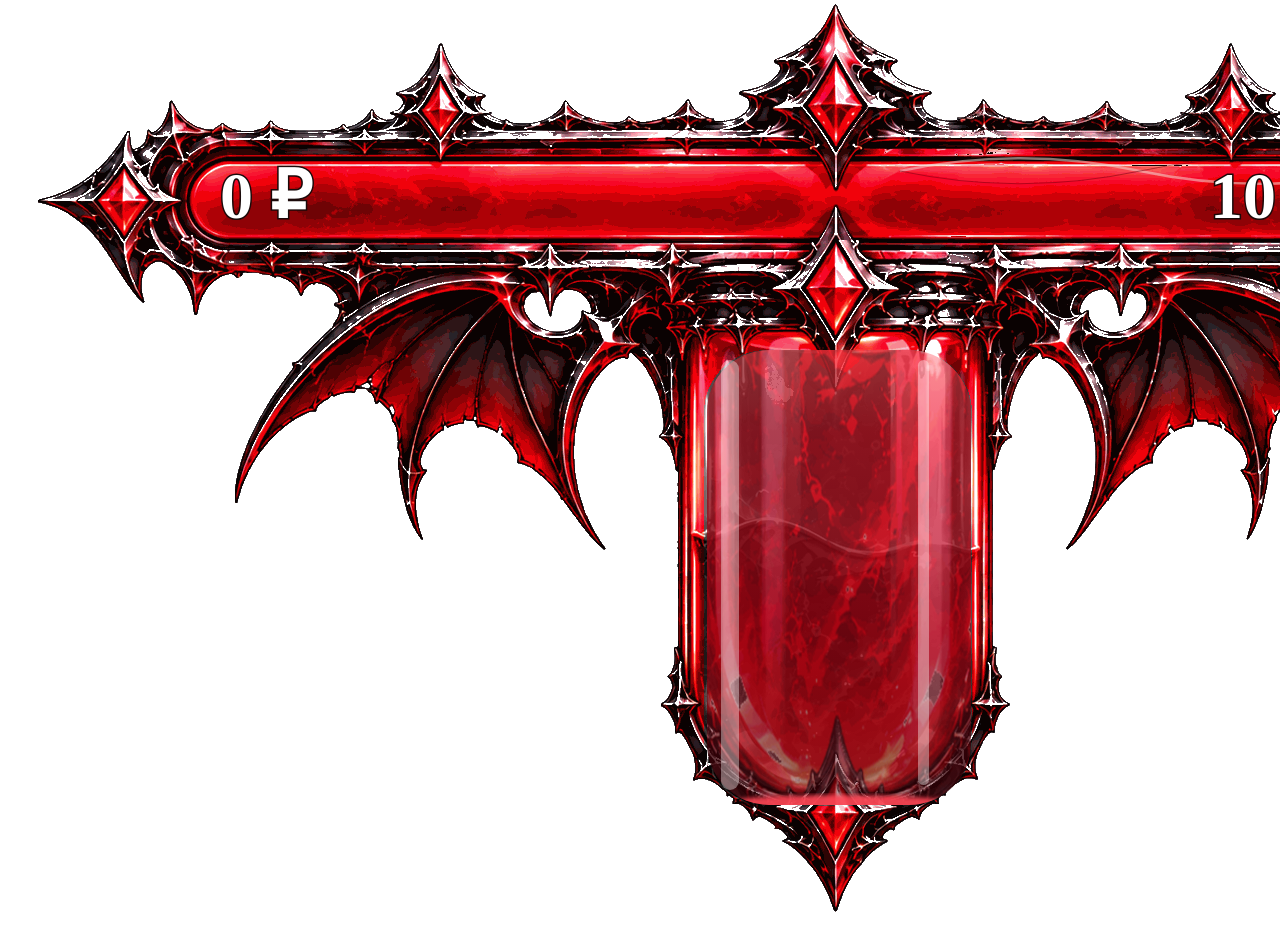
==== index.html @ 5ff10dd7 "Add storage fallback for OBS control panel updates" ====
<!doctype html>
<html lang="ru">
<head>
<meta charset="utf-8">
<meta name="viewport" content="width=1672,height=941,initial-scale=1">
<title>Vampire Donation Widget</title>
<style>
html,body{margin:0;width:1672px;height:941px;background:transparent;overflow:hidden}
#stage,.layer{position:absolute;left:0;top:0;width:1672px;height:941px}
.text{font-family:Georgia,"Times New Roman",serif;font-weight:700;fill:#fff;paint-order:stroke;stroke:#1b0a0a;stroke-width:3px}
.sum{font-size:66px}
</style>
</head>
<body>
<div id="stage">
  <img class="layer" src="altar.png" alt="">
  <svg class="layer" viewBox="0 0 1672 941" xmlns="http://www.w3.org/2000/svg" aria-hidden="true">
    <defs>
      <clipPath id="clip"><rect x="707" y="350" width="264" height="455" rx="62"/></clipPath>
      <linearGradient id="barRed" x1="0" y1="0" x2="0" y2="1">
        <stop offset="0" stop-color="#ff5864"/><stop offset=".18" stop-color="#ed1c35"/><stop offset=".6" stop-color="#a70018"/><stop offset="1" stop-color="#4d0009"/>
      </linearGradient>
      <linearGradient id="blood" x1="0" y1="0" x2="0" y2="1">
        <stop offset="0" stop-color="#ff5864"/><stop offset=".18" stop-color="#ed1c35"/><stop offset=".6" stop-color="#a70018"/><stop offset="1" stop-color="#4d0009"/>
      </linearGradient>
      <filter id="blur"><feGaussianBlur stdDeviation="2.2"/></filter>
      <filter id="redBarTexture" color-interpolation-filters="sRGB">
        <feColorMatrix type="matrix" values="
          1.25 0.20 0.10 0 0.10
          0.06 0.02 0.01 0 0.01
          0.05 0.01 0.01 0 0.01
          0    0    0    1 0"/>
      </filter>
    </defs>
    <!-- Make the whole top bar perfectly symmetrical by mirroring the original red left half. -->
    <defs>
      <clipPath id="rightInnerBar">
        <path d="M836 108 H1580
                 C1622 108 1640 135 1640 172
                 C1640 214 1622 240 1580 240
                 H836 Z"/>
      </clipPath>
    </defs>
    <g clip-path="url(#rightInnerBar)" pointer-events="none">
      <g transform="translate(1672 0) scale(-1 1)">
        <image href="altar.png" x="0" y="0" width="1672" height="941"/>
      </g>
    </g>
    <!-- Subtle mirrored ornament line inside the bar. -->
    <path d="M900 171 C980 154 1060 154 1140 171 C1220 188 1300 188 1380 171 C1440 158 1490 158 1530 171"
          fill="none" stroke="#f0d7cf" stroke-width="2.5" opacity=".55" pointer-events="none"/>
    <path d="M1530 171 C1490 184 1440 184 1380 171 C1300 154 1220 154 1140 171 C1060 188 980 188 900 171"
          fill="none" stroke="#7f0012" stroke-width="1.2" opacity=".55" pointer-events="none"/>
    <g clip-path="url(#clip)">
      <image id="tex" href="blood-texture.png" x="707" y="350" width="264" height="455" preserveAspectRatio="none" opacity=".66"/>
      <rect id="tint" x="707" y="350" width="264" height="455" fill="url(#blood)" opacity=".42"/>
      <ellipse id="surface" cx="839" cy="805" rx="128" ry="10" fill="#ff4657" opacity=".9" filter="url(#blur)"/>
    </g>
    <g opacity=".38"><rect x="721" y="360" width="18" height="430" rx="9" fill="#fff"/><rect x="918" y="360" width="11" height="425" rx="5.5" fill="#fff"/></g>
  </svg>
  <svg class="layer" viewBox="0 0 1672 941" xmlns="http://www.w3.org/2000/svg">
    <text id="sumCurrent" class="text sum" x="220" y="203" text-anchor="start" dominant-baseline="middle">0 ₽</text>
    <text id="sumGoal" class="text sum" x="1450" y="203" text-anchor="end" dominant-baseline="middle">10 000 ₽</text>
  </svg>
</div>
<script src="config.js"></script>
<script>
(()=> {
  const CFG=window.VAMPIRE_CONFIG||{};
  const q=new URLSearchParams(location.search);
  const hash=new URLSearchParams(location.hash.replace(/^#/,'').replace(/^\?/,''));
  const clamp=(n,a,b)=>Math.max(a,Math.min(b,n));
  const num=(v,d=0)=>{const n=Number(v);return Number.isFinite(n)?n:d};

  // OAuth implicit callback
  const token=hash.get('access_token');
  if(token){
    localStorage.setItem('vampire_access_token',token);
    history.replaceState({},'',location.pathname+location.search);
  }

  const START_AMOUNT=0;
  const storedCurrent=num(localStorage.getItem('vampire_current'),START_AMOUNT);
  let current=q.has('current')?num(q.get('current'),START_AMOUNT):(storedCurrent>0?storedCurrent:START_AMOUNT);
  let goal=num(q.get('goal'),num(localStorage.getItem('vampire_goal'),10000));
  if(current<0)current=0;
  if(goal<=0)goal=10000;

  const accessToken=localStorage.getItem('vampire_access_token')||'';
  const proxy=(localStorage.getItem('vampire_proxy_url')||CFG.PROXY_URL||'').replace(/\/$/,'');
  const API=proxy?proxy+'/api/v1':'';
  const WS='wss://centrifugo.donationalerts.com/connection/websocket';

  let socket=null,reconnectTimer=null;
  const seen=new Set((localStorage.getItem('vampire_seen_donations')||'').split(',').filter(Boolean));

  function currencySymbol(code){
    return ({RUB:'₽',EUR:'€',USD:'$',GBP:'£',KZT:'₸',UAH:'₴',BYN:'Br',BRL:'R$',TRY:'₺'})[code]||'₽';
  }

  function render(c,g,symbol='₽'){
    c=num(c);g=num(g,1);
    const p=clamp(c/g*100,0,100);
    const bottom=805,full=455;
    const top=Math.round(bottom-full*p/100);
    const height=Math.max(0,bottom-top);
    const tex=document.getElementById('tex');
    const tint=document.getElementById('tint');
    const surface=document.getElementById('surface');
    if(tex){tex.setAttribute('y',top);tex.setAttribute('height',height);}
    if(tint){tint.setAttribute('y',top);tint.setAttribute('height',height);}
    if(surface)surface.setAttribute('cy',top);
    document.getElementById('sumCurrent').textContent=Math.round(c).toLocaleString('ru-RU')+' '+symbol;
    document.getElementById('sumGoal').textContent=Math.round(g).toLocaleString('ru-RU')+' '+symbol;
    localStorage.setItem('vampire_current',String(c));
    localStorage.setItem('vampire_goal',String(g));
  }

  render(current,goal,'₽');

  // Receive manual changes from the separate OBS control panel.
  try{
    const controlChannel=new BroadcastChannel('vampire-widget-control');
    controlChannel.onmessage=(event)=>{
      const data=event.data||{};
      if(data.type!=='settings')return;
      const c=num(data.current,current);
      const g=num(data.goal,goal);
      if(c<0||g<=0)return;
      current=c;
      goal=g;
      render(current,goal,'₽');
    };
  }catch(e){}  }catch(e){}
  // Fallback communication for OBS/browser contexts that do not share BroadcastChannel.
  window.addEventListener('storage',(event)=>{
    if(event.key!=='vampire_current' && event.key!=='vampire_goal')return;
    const c=num(localStorage.getItem('vampire_current'),current);
    const g=num(localStorage.getItem('vampire_goal'),goal);
    if(c<0||g<=0)return;
    current=c;
    goal=g;
    render(current,goal,'₽');
  });





  async function api(path,opts={}){
    if(!API)throw new Error('Worker proxy не настроен');
    const headers={...(opts.headers||{}),Authorization:'Bearer '+accessToken};
    if(opts.method==='POST')headers['Content-Type']='application/json';
    const r=await fetch(API+path,{...opts,headers});
    const tx=await r.text();
    let data={};try{data=JSON.parse(tx)}catch{}
    if(!r.ok)throw new Error((data&&data.message)||('HTTP '+r.status));
    return data;
  }

  function remember(id){
    if(id===undefined||id===null)return;
    seen.add(String(id));
    localStorage.setItem('vampire_seen_donations',[...seen].slice(-500).join(','));
  }

  // DonationAlerts' websocket payload is:
  // result -> channel, data -> seq, data -> donation/goal resource.
  function unwrap(value,depth=0){
    if(!value||typeof value!=='object'||depth>8)return null;
    if(Number.isFinite(Number(value.goal_amount))&&Number.isFinite(Number(value.raised_amount)))
      return {kind:'goal',data:value};
    if(Number.isFinite(Number(value.amount)) && value.currency)
      return {kind:'donation',data:value};
    if(Array.isArray(value)){
      for(const v of value){const r=unwrap(v,depth+1);if(r)return r;}
      return null;
    }
    for(const k of Object.keys(value)){
      const r=unwrap(value[k],depth+1);if(r)return r;
    }
    return null;
  }

  function applyGoal(payload){
    const r=unwrap(payload);
    if(!r||r.kind!=='goal')return;
    const d=r.data;
    const raised=num(d.raised_amount,NaN);
    const target=num(d.goal_amount,NaN);
    if(Number.isFinite(raised)&&Number.isFinite(target)&&target>0){
      // The user chose 100 RUB as the starting amount. Do not let a newly
      // created DonationAlerts goal with 0 raised reset that starting value.
      current=raised>0?raised:Math.max(current,START_AMOUNT);
      goal=target;
      render(current,goal,currencySymbol(d.currency));
    }
  }

  function applyDonation(payload){
    const r=unwrap(payload);
    if(!r||r.kind!=='donation')return;
    const d=r.data;
    const amount=num(d.amount_in_user_currency,d.amount);
    if(!Number.isFinite(amount)||amount<=0)return;
    const id=d.id;
    if(id!==undefined&&id!==null&&seen.has(String(id)))return;
    remember(id);
    current+=amount;
    render(current,goal,currencySymbol(d.currency));
  }

  async function syncHistory(){
    if(!accessToken||!API)return;
    try{
      // Always ask for the newest page. This catches manual/test donations
      // even when Centrifugo does not emit a publication for them.
      const result=await api('/alerts/donations?page=1');
      const list=Array.isArray(result.data)?result.data:[];
      if(!list.length)return;

      // On the first history read, remember existing records but do not add
      // them: the starting value of a newly created goal is controlled by
      // the goal event or the setup value.
      const firstSync=!localStorage.getItem('vampire_history_baseline_v3');
      if(firstSync){
        // One-time recovery: include only very recent donations so a test
        // donation made just before this build is not lost.
        const since=Date.now()-20*60*1000;
        for(const d of list){
          const ts=Date.parse(String(d.created_at||'').replace(' ','T'));
          const isRecent=Number.isFinite(ts) ? ts>=since : false;
          if(isRecent && d && d.id!==undefined && d.id!==null) applyDonation(d);
          else if(d&&d.id!==undefined&&d.id!==null) remember(d.id);
        }
        localStorage.setItem('vampire_history_baseline_v3','1');
        return;
      }

      // Process every unseen donation, regardless of numeric ID ordering.
      for(const d of list){
        if(d&&d.id!==undefined&&d.id!==null&&!seen.has(String(d.id))){
          applyDonation(d);
        }
      }
    }catch(e){
      console.warn('Donation history sync failed:',e);
    }
  }

  async function connect(){
    if(!accessToken||!API)return;
    try{
      const me=await api('/user/oauth');
      const u=me.data||me;
      if(!u.id||!u.socket_connection_token)throw new Error('DonationAlerts profile/token unavailable');

      socket=new WebSocket(WS);

      socket.onopen=()=>{
        socket.send(JSON.stringify({
          params:{token:u.socket_connection_token},
          id:1
        }));
      };

      socket.onmessage=async(event)=>{
        let msg;try{msg=JSON.parse(event.data)}catch{return};

        if(msg.id===1&&msg.result&&msg.result.client){
          try{
            const channels=[
              '$alerts:donation_'+u.id,
              '$goals:goal_'+u.id
            ];
            const sub=await api('/centrifuge/subscribe',{
              method:'POST',
              body:JSON.stringify({channels,client:msg.result.client})
            });
            const creds=Array.isArray(sub.channels)?sub.channels:[];
            creds.forEach((c,i)=>{
              if(!c.channel||!c.token)return;
              socket.send(JSON.stringify({
                method:1,
                params:{channel:c.channel,token:c.token},
                id:100+i
              }));
            });
          }catch(e){console.warn('DonationAlerts subscribe failed:',e);}
          return;
        }

        if(msg.push){
          const channel=msg.push.channel||'';
          const payload=msg.push.pub&&msg.push.pub.data!==undefined
            ? msg.push.pub.data
            : (msg.push.pub||{});

          if(channel.indexOf('$goals:goal_')===0)applyGoal(payload);
          if(channel.indexOf('$alerts:donation_')===0)applyDonation(payload);
        }
      };

      socket.onerror=e=>console.warn('DonationAlerts WebSocket error',e);
      socket.onclose=()=>{reconnectTimer=setTimeout(connect,5000);};
    }catch(e){
      console.warn('DonationAlerts connection failed:',e);
      reconnectTimer=setTimeout(connect,5000);
    }
  }

  if(accessToken&&API){
    syncHistory();
    setInterval(syncHistory,3000);
    connect();
  }
})();
</script>
</body>
</html>
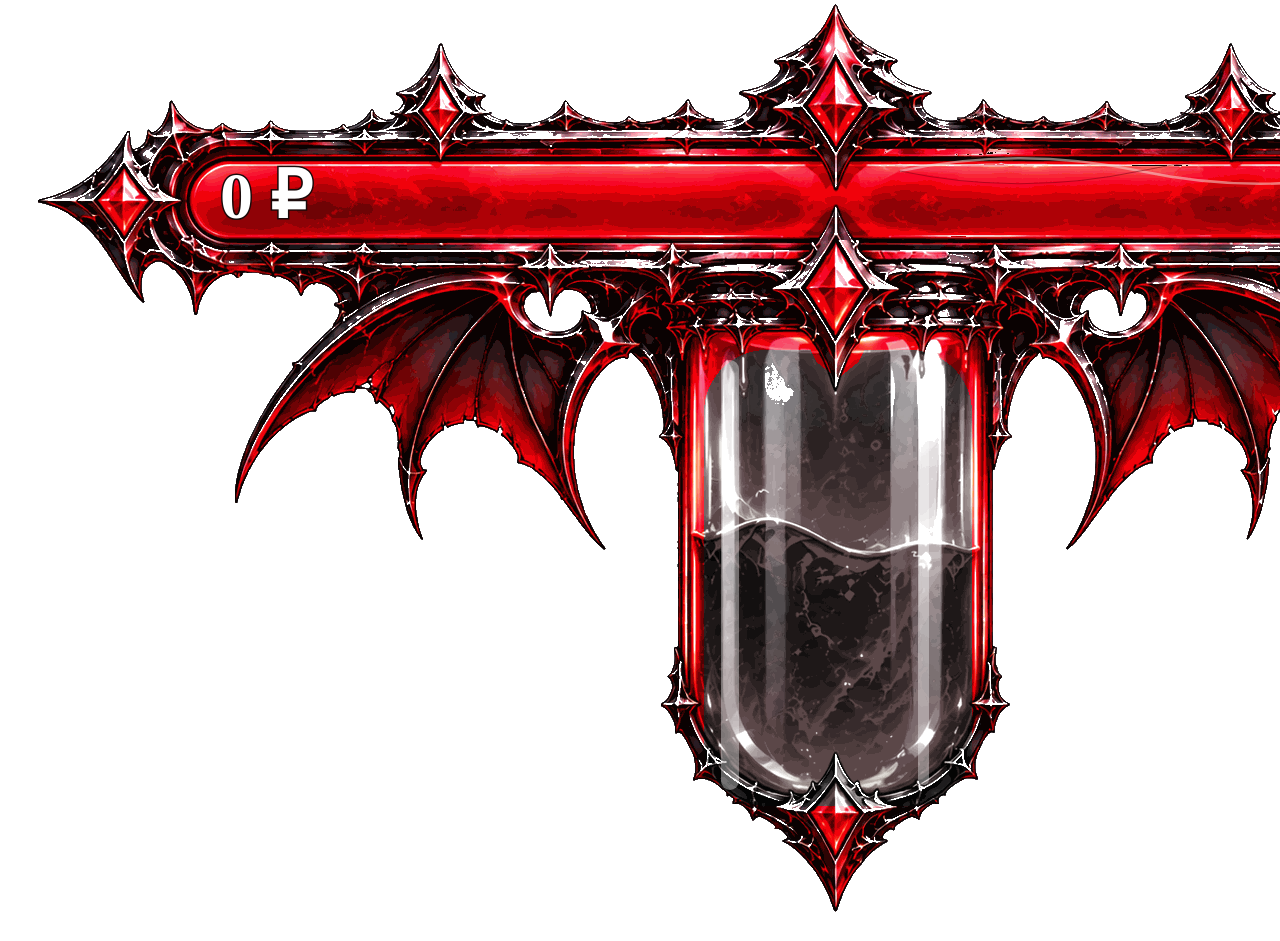
==== commit 11d2076a: "Fix standalone OBS state synchronization cleanly" ====
--- a/index.html
+++ b/index.html
@@ -65,255 +65,101 @@
 </div>
 <script src="config.js"></script>
 <script>
-(()=> {
+(()=>{
   const CFG=window.VAMPIRE_CONFIG||{};
   const q=new URLSearchParams(location.search);
-  const hash=new URLSearchParams(location.hash.replace(/^#/,'').replace(/^\?/,''));
+  const hash=new URLSearchParams(location.hash.replace(/^#/,'').replace(/^\?/,''));  
+  const num=(v,d=0)=>{const n=Number(v);return Number.isFinite(n)?n:d};
   const clamp=(n,a,b)=>Math.max(a,Math.min(b,n));
-  const num=(v,d=0)=>{const n=Number(v);return Number.isFinite(n)?n:d};
 
-  // OAuth implicit callback
+  // OAuth callback for the legacy/setup flow.
   const token=hash.get('access_token');
+  const state=hash.get('state')||'';
   if(token){
     localStorage.setItem('vampire_access_token',token);
+    if(state==='control'){
+      location.replace('./control.html');
+      return;
+    }
     history.replaceState({},'',location.pathname+location.search);
   }
 
-  const START_AMOUNT=0;
-  const storedCurrent=num(localStorage.getItem('vampire_current'),START_AMOUNT);
-  let current=q.has('current')?num(q.get('current'),START_AMOUNT):(storedCurrent>0?storedCurrent:START_AMOUNT);
-  let goal=num(q.get('goal'),num(localStorage.getItem('vampire_goal'),10000));
-  if(current<0)current=0;
-  if(goal<=0)goal=10000;
-
-  const accessToken=localStorage.getItem('vampire_access_token')||'';
   const proxy=(localStorage.getItem('vampire_proxy_url')||CFG.PROXY_URL||'').replace(/\/$/,'');
   const API=proxy?proxy+'/api/v1':'';
-  const WS='wss://centrifugo.donationalerts.com/connection/websocket';
+  const publicUid=q.get('uid');
 
-  let socket=null,reconnectTimer=null;
-  const seen=new Set((localStorage.getItem('vampire_seen_donations')||'').split(',').filter(Boolean));
-
-  function currencySymbol(code){
-    return ({RUB:'₽',EUR:'€',USD:'$',GBP:'£',KZT:'₸',UAH:'₴',BYN:'Br',BRL:'R$',TRY:'₺'})[code]||'₽';
-  }
+  let current=num(q.get('current'),num(localStorage.getItem('vampire_current'),0));
+  let goal=num(q.get('goal'),num(localStorage.getItem('vampire_goal'),10000));
 
   function render(c,g,symbol='₽'){
     c=num(c);g=num(g,1);
     const p=clamp(c/g*100,0,100);
-    const bottom=805,full=455;
-    const top=Math.round(bottom-full*p/100);
+    const bottom=805,full=455,top=Math.round(bottom-full*p/100);
     const height=Math.max(0,bottom-top);
+
     const tex=document.getElementById('tex');
     const tint=document.getElementById('tint');
     const surface=document.getElementById('surface');
     if(tex){tex.setAttribute('y',top);tex.setAttribute('height',height);}
     if(tint){tint.setAttribute('y',top);tint.setAttribute('height',height);}
     if(surface)surface.setAttribute('cy',top);
+
     document.getElementById('sumCurrent').textContent=Math.round(c).toLocaleString('ru-RU')+' '+symbol;
     document.getElementById('sumGoal').textContent=Math.round(g).toLocaleString('ru-RU')+' '+symbol;
+
     localStorage.setItem('vampire_current',String(c));
     localStorage.setItem('vampire_goal',String(g));
   }
 
   render(current,goal,'₽');
 
-  // Receive manual changes from the separate OBS control panel.
-  try{
-    const controlChannel=new BroadcastChannel('vampire-widget-control');
-    controlChannel.onmessage=(event)=>{
-      const data=event.data||{};
-      if(data.type!=='settings')return;
-      const c=num(data.current,current);
-      const g=num(data.goal,goal);
-      if(c<0||g<=0)return;
-      current=c;
-      goal=g;
-      render(current,goal,'₽');
-    };
-  }catch(e){}  }catch(e){}
-  // Fallback communication for OBS/browser contexts that do not share BroadcastChannel.
-  window.addEventListener('storage',(event)=>{
-    if(event.key!=='vampire_current' && event.key!=='vampire_goal')return;
-    const c=num(localStorage.getItem('vampire_current'),current);
-    const g=num(localStorage.getItem('vampire_goal'),goal);
-    if(c<0||g<=0)return;
-    current=c;
-    goal=g;
-    render(current,goal,'₽');
-  });
+  async function publicState(){
+    if(!publicUid||!proxy)return;
+    try{
+      const r=await fetch(proxy+'/public-state?uid='+encodeURIComponent(publicUid),{cache:'no-store'});
+      if(!r.ok)return;
+      const s=await r.json();
+      const c=num(s.current,NaN),g=num(s.goal,NaN);
+      if(Number.isFinite(c)&&c>=0&&Number.isFinite(g)&&g>0){
+        current=c;
+        goal=g;
+        render(current,goal,'₽');
+      }
+    }catch(e){}
+  }
 
+  // Standalone widget mode: no DonationAlerts token is needed here.
+  // The control panel is the only source that talks to DonationAlerts.
+  if(publicUid&&API){
+    publicState();
+    setInterval(publicState,3000);
+    return;
+  }
 
-
-
+  const accessToken=localStorage.getItem('vampire_access_token')||'';
+  if(!accessToken||!API)return;
 
   async function api(path,opts={}){
-    if(!API)throw new Error('Worker proxy не настроен');
     const headers={...(opts.headers||{}),Authorization:'Bearer '+accessToken};
     if(opts.method==='POST')headers['Content-Type']='application/json';
     const r=await fetch(API+path,{...opts,headers});
-    const tx=await r.text();
-    let data={};try{data=JSON.parse(tx)}catch{}
-    if(!r.ok)throw new Error((data&&data.message)||('HTTP '+r.status));
+    const tx=await r.text();let data={};try{data=JSON.parse(tx)}catch{}
+    if(!r.ok)throw new Error(data.message||('HTTP '+r.status));
     return data;
   }
 
-  function remember(id){
-    if(id===undefined||id===null)return;
-    seen.add(String(id));
-    localStorage.setItem('vampire_seen_donations',[...seen].slice(-500).join(','));
+  // Legacy mode: keep existing authenticated widget behavior for compatibility.
+  async function loadState(){
+    try{
+      const s=await api('/state');
+      if(Number.isFinite(Number(s.current))&&Number(s.current)>=0)current=Number(s.current);
+      if(Number.isFinite(Number(s.goal))&&Number(s.goal)>0)goal=Number(s.goal);
+      render(current,goal,'₽');
+    }catch(e){}
   }
 
-  // DonationAlerts' websocket payload is:
-  // result -> channel, data -> seq, data -> donation/goal resource.
-  function unwrap(value,depth=0){
-    if(!value||typeof value!=='object'||depth>8)return null;
-    if(Number.isFinite(Number(value.goal_amount))&&Number.isFinite(Number(value.raised_amount)))
-      return {kind:'goal',data:value};
-    if(Number.isFinite(Number(value.amount)) && value.currency)
-      return {kind:'donation',data:value};
-    if(Array.isArray(value)){
-      for(const v of value){const r=unwrap(v,depth+1);if(r)return r;}
-      return null;
-    }
-    for(const k of Object.keys(value)){
-      const r=unwrap(value[k],depth+1);if(r)return r;
-    }
-    return null;
-  }
-
-  function applyGoal(payload){
-    const r=unwrap(payload);
-    if(!r||r.kind!=='goal')return;
-    const d=r.data;
-    const raised=num(d.raised_amount,NaN);
-    const target=num(d.goal_amount,NaN);
-    if(Number.isFinite(raised)&&Number.isFinite(target)&&target>0){
-      // The user chose 100 RUB as the starting amount. Do not let a newly
-      // created DonationAlerts goal with 0 raised reset that starting value.
-      current=raised>0?raised:Math.max(current,START_AMOUNT);
-      goal=target;
-      render(current,goal,currencySymbol(d.currency));
-    }
-  }
-
-  function applyDonation(payload){
-    const r=unwrap(payload);
-    if(!r||r.kind!=='donation')return;
-    const d=r.data;
-    const amount=num(d.amount_in_user_currency,d.amount);
-    if(!Number.isFinite(amount)||amount<=0)return;
-    const id=d.id;
-    if(id!==undefined&&id!==null&&seen.has(String(id)))return;
-    remember(id);
-    current+=amount;
-    render(current,goal,currencySymbol(d.currency));
-  }
-
-  async function syncHistory(){
-    if(!accessToken||!API)return;
-    try{
-      // Always ask for the newest page. This catches manual/test donations
-      // even when Centrifugo does not emit a publication for them.
-      const result=await api('/alerts/donations?page=1');
-      const list=Array.isArray(result.data)?result.data:[];
-      if(!list.length)return;
-
-      // On the first history read, remember existing records but do not add
-      // them: the starting value of a newly created goal is controlled by
-      // the goal event or the setup value.
-      const firstSync=!localStorage.getItem('vampire_history_baseline_v3');
-      if(firstSync){
-        // One-time recovery: include only very recent donations so a test
-        // donation made just before this build is not lost.
-        const since=Date.now()-20*60*1000;
-        for(const d of list){
-          const ts=Date.parse(String(d.created_at||'').replace(' ','T'));
-          const isRecent=Number.isFinite(ts) ? ts>=since : false;
-          if(isRecent && d && d.id!==undefined && d.id!==null) applyDonation(d);
-          else if(d&&d.id!==undefined&&d.id!==null) remember(d.id);
-        }
-        localStorage.setItem('vampire_history_baseline_v3','1');
-        return;
-      }
-
-      // Process every unseen donation, regardless of numeric ID ordering.
-      for(const d of list){
-        if(d&&d.id!==undefined&&d.id!==null&&!seen.has(String(d.id))){
-          applyDonation(d);
-        }
-      }
-    }catch(e){
-      console.warn('Donation history sync failed:',e);
-    }
-  }
-
-  async function connect(){
-    if(!accessToken||!API)return;
-    try{
-      const me=await api('/user/oauth');
-      const u=me.data||me;
-      if(!u.id||!u.socket_connection_token)throw new Error('DonationAlerts profile/token unavailable');
-
-      socket=new WebSocket(WS);
-
-      socket.onopen=()=>{
-        socket.send(JSON.stringify({
-          params:{token:u.socket_connection_token},
-          id:1
-        }));
-      };
-
-      socket.onmessage=async(event)=>{
-        let msg;try{msg=JSON.parse(event.data)}catch{return};
-
-        if(msg.id===1&&msg.result&&msg.result.client){
-          try{
-            const channels=[
-              '$alerts:donation_'+u.id,
-              '$goals:goal_'+u.id
-            ];
-            const sub=await api('/centrifuge/subscribe',{
-              method:'POST',
-              body:JSON.stringify({channels,client:msg.result.client})
-            });
-            const creds=Array.isArray(sub.channels)?sub.channels:[];
-            creds.forEach((c,i)=>{
-              if(!c.channel||!c.token)return;
-              socket.send(JSON.stringify({
-                method:1,
-                params:{channel:c.channel,token:c.token},
-                id:100+i
-              }));
-            });
-          }catch(e){console.warn('DonationAlerts subscribe failed:',e);}
-          return;
-        }
-
-        if(msg.push){
-          const channel=msg.push.channel||'';
-          const payload=msg.push.pub&&msg.push.pub.data!==undefined
-            ? msg.push.pub.data
-            : (msg.push.pub||{});
-
-          if(channel.indexOf('$goals:goal_')===0)applyGoal(payload);
-          if(channel.indexOf('$alerts:donation_')===0)applyDonation(payload);
-        }
-      };
-
-      socket.onerror=e=>console.warn('DonationAlerts WebSocket error',e);
-      socket.onclose=()=>{reconnectTimer=setTimeout(connect,5000);};
-    }catch(e){
-      console.warn('DonationAlerts connection failed:',e);
-      reconnectTimer=setTimeout(connect,5000);
-    }
-  }
-
-  if(accessToken&&API){
-    syncHistory();
-    setInterval(syncHistory,3000);
-    connect();
-  }
+  loadState();
+  setInterval(loadState,5000);
 })();
 </script>
 </body>
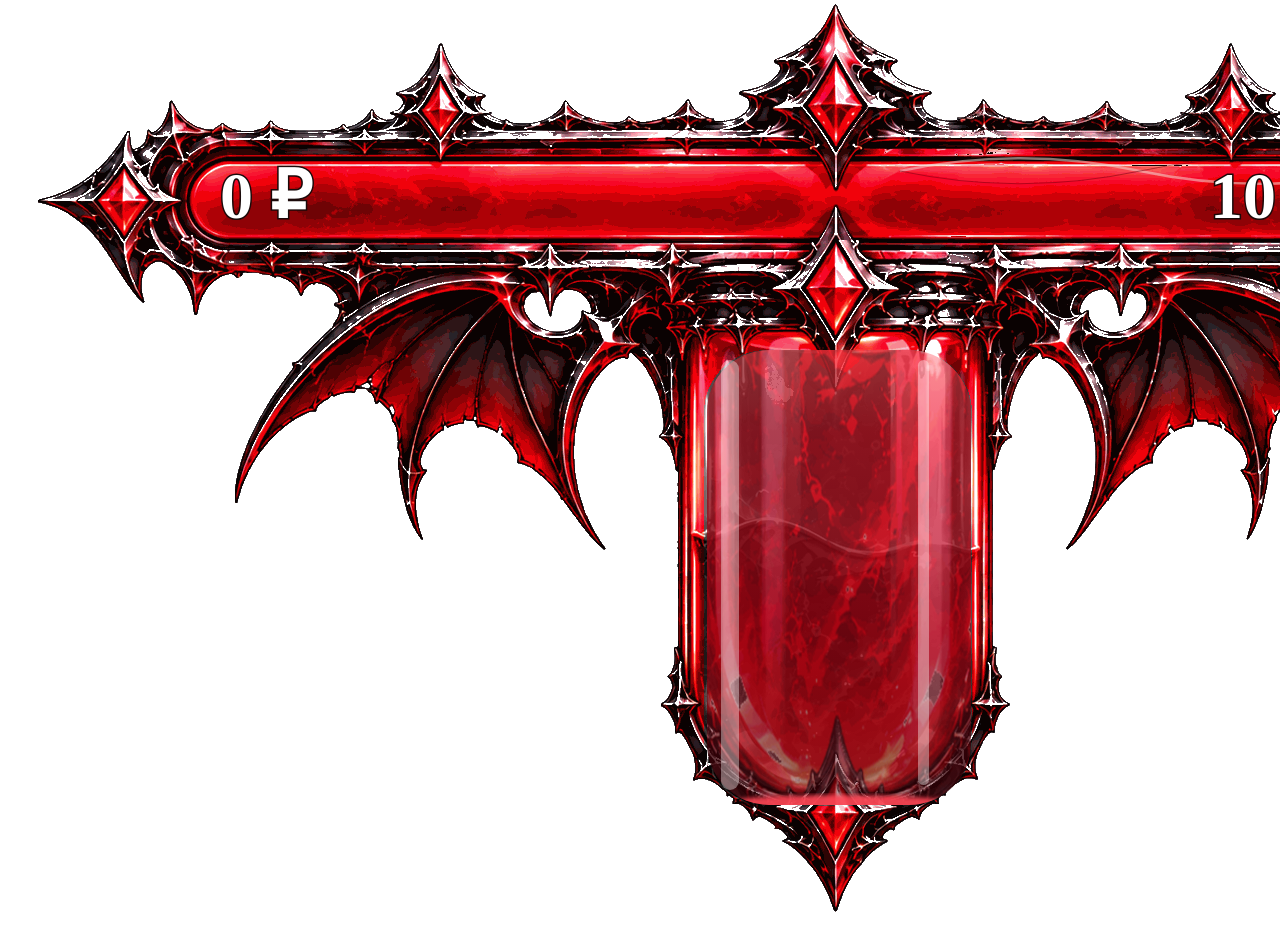
==== commit 03a75b7a: "Restore single OBS Browser Source DonationAlerts mode" ====
--- a/index.html
+++ b/index.html
@@ -67,99 +67,225 @@
 <script>
 (()=>{
   const CFG=window.VAMPIRE_CONFIG||{};
-  const q=new URLSearchParams(location.search);
-  const hash=new URLSearchParams(location.hash.replace(/^#/,'').replace(/^\?/,''));  
-  const num=(v,d=0)=>{const n=Number(v);return Number.isFinite(n)?n:d};
-  const clamp=(n,a,b)=>Math.max(a,Math.min(b,n));
-
-  // OAuth callback for the legacy/setup flow.
-  const token=hash.get('access_token');
-  const state=hash.get('state')||'';
-  if(token){
-    localStorage.setItem('vampire_access_token',token);
-    if(state==='control'){
-      location.replace('./control.html');
-      return;
-    }
+  const params=new URLSearchParams(location.search);
+  const hash=new URLSearchParams(location.hash.replace(/^#/,'').replace(/^\\?/,''));
+  const num=(value,fallback=0)=>{
+    const n=Number(value);
+    return Number.isFinite(n)?n:fallback;
+  };
+  const clamp=(n,min,max)=>Math.max(min,Math.min(max,n));
+
+  // OAuth implicit-flow callback returns to this same Browser Source origin.
+  const returnedToken=hash.get('access_token');
+  if(returnedToken){
+    localStorage.setItem('vampire_access_token',returnedToken);
     history.replaceState({},'',location.pathname+location.search);
   }
 
-  const proxy=(localStorage.getItem('vampire_proxy_url')||CFG.PROXY_URL||'').replace(/\/$/,'');
+  let current=params.has('current')
+    ? num(params.get('current'),0)
+    : num(localStorage.getItem('vampire_current'),0);
+  let goal=params.has('goal')
+    ? num(params.get('goal'),10000)
+    : num(localStorage.getItem('vampire_goal'),10000);
+  if(current<0)current=0;
+  if(goal<=0)goal=10000;
+
+  const token=localStorage.getItem('vampire_access_token')||'';
+  const proxy=(localStorage.getItem('vampire_proxy_url')||CFG.PROXY_URL||'').replace(/\\/$/,'');
   const API=proxy?proxy+'/api/v1':'';
-  const publicUid=q.get('uid');
-
-  let current=num(q.get('current'),num(localStorage.getItem('vampire_current'),0));
-  let goal=num(q.get('goal'),num(localStorage.getItem('vampire_goal'),10000));
-
-  function render(c,g,symbol='₽'){
-    c=num(c);g=num(g,1);
-    const p=clamp(c/g*100,0,100);
-    const bottom=805,full=455,top=Math.round(bottom-full*p/100);
-    const height=Math.max(0,bottom-top);
-
-    const tex=document.getElementById('tex');
+  const WS='wss://centrifugo.donationalerts.com/connection/websocket';
+
+  let socket=null;
+  let reconnectTimer=null;
+  let historyBusy=false;
+  let historyReady=localStorage.getItem('vampire_single_history_ready')==='1';
+  const seen=new Set((localStorage.getItem('vampire_single_seen')||'').split(',').filter(Boolean));
+
+  function currencySymbol(code){
+    return ({RUB:'₽',EUR:'€',USD:'$',GBP:'£',KZT:'₸',UAH:'₴',BYN:'Br',BRL:'R$',TRY:'₺'})[code]||'₽';
+  }
+
+  function render(){
+    const percentage=goal>0?clamp(current/goal*100,0,100):0;
+    const bottom=805,full=455;
+    const top=Math.round(bottom-full*percentage/100);
+    const fillHeight=Math.max(0,bottom-top);
+
+    const texture=document.getElementById('tex');
     const tint=document.getElementById('tint');
     const surface=document.getElementById('surface');
-    if(tex){tex.setAttribute('y',top);tex.setAttribute('height',height);}
-    if(tint){tint.setAttribute('y',top);tint.setAttribute('height',height);}
+    if(texture){texture.setAttribute('y',top);texture.setAttribute('height',fillHeight);}
+    if(tint){tint.setAttribute('y',top);tint.setAttribute('height',fillHeight);}
     if(surface)surface.setAttribute('cy',top);
 
-    document.getElementById('sumCurrent').textContent=Math.round(c).toLocaleString('ru-RU')+' '+symbol;
-    document.getElementById('sumGoal').textContent=Math.round(g).toLocaleString('ru-RU')+' '+symbol;
-
-    localStorage.setItem('vampire_current',String(c));
-    localStorage.setItem('vampire_goal',String(g));
-  }
-
-  render(current,goal,'₽');
-
-  async function publicState(){
-    if(!publicUid||!proxy)return;
+    document.getElementById('sumCurrent').textContent=Math.round(current).toLocaleString('ru-RU')+' ₽';
+    document.getElementById('sumGoal').textContent=Math.round(goal).toLocaleString('ru-RU')+' ₽';
+
+    localStorage.setItem('vampire_current',String(current));
+    localStorage.setItem('vampire_goal',String(goal));
+  }
+
+  render();
+
+  async function api(path,options={}){
+    if(!API)throw new Error('Worker proxy не настроен');
+    const headers={...(options.headers||{}),Authorization:'Bearer '+token};
+    if(options.method==='POST')headers['Content-Type']='application/json';
+    const response=await fetch(API+path,{...options,headers});
+    const text=await response.text();
+    let data={};
+    try{data=JSON.parse(text)}catch{}
+    if(!response.ok)throw new Error(data.message||data.error||('HTTP '+response.status));
+    return data;
+  }
+
+  function rememberDonation(id){
+    if(id===undefined||id===null)return;
+    seen.add(String(id));
+    localStorage.setItem('vampire_single_seen',[...seen].slice(-500).join(','));
+  }
+
+  function extractDonation(value,depth=0){
+    if(!value||typeof value!=='object'||depth>8)return null;
+    if(Number.isFinite(Number(value.amount_in_user_currency??value.amount)) &&
+       (value.currency||value.currency_code||value.amount_in_user_currency!==undefined)){
+      return value;
+    }
+    if(Array.isArray(value)){
+      for(const item of value){
+        const found=extractDonation(item,depth+1);
+        if(found)return found;
+      }
+      return null;
+    }
+    for(const key of Object.keys(value)){
+      const found=extractDonation(value[key],depth+1);
+      if(found)return found;
+    }
+    return null;
+  }
+
+  function applyGoal(payload){
+    let node=payload;
+    for(let i=0;i<8&&node&&typeof node==='object';i++){
+      if(node.goal && typeof node.goal==='object'){node=node.goal;continue;}
+      if(node.data && typeof node.data==='object'){node=node.data;continue;}
+      break;
+    }
+    const raised=num(node&&node.raised_amount,NaN);
+    const target=num(node&&node.goal_amount,NaN);
+    if(Number.isFinite(raised)&&Number.isFinite(target)&&target>0){
+      // An untouched zero goal does not erase the manually entered starting value.
+      if(raised>0)current=raised;
+      goal=target;
+      render();
+    }
+  }
+
+  function applyDonation(payload){
+    const donation=extractDonation(payload);
+    if(!donation)return;
+    const id=donation.id;
+    if(id!==undefined&&id!==null&&seen.has(String(id)))return;
+    const amount=num(donation.amount_in_user_currency??donation.amount,NaN);
+    if(!Number.isFinite(amount)||amount<=0)return;
+    rememberDonation(id);
+    current+=amount;
+    render();
+  }
+
+  async function syncHistory(){
+    if(!token||!API||historyBusy)return;
+    historyBusy=true;
     try{
-      const r=await fetch(proxy+'/public-state?uid='+encodeURIComponent(publicUid),{cache:'no-store'});
-      if(!r.ok)return;
-      const s=await r.json();
-      const c=num(s.current,NaN),g=num(s.goal,NaN);
-      if(Number.isFinite(c)&&c>=0&&Number.isFinite(g)&&g>0){
-        current=c;
-        goal=g;
-        render(current,goal,'₽');
+      const result=await api('/alerts/donations?page=1');
+      const donations=Array.isArray(result.data)?result.data:[];
+      if(!historyReady){
+        donations.forEach(item=>rememberDonation(item.id));
+        historyReady=true;
+        localStorage.setItem('vampire_single_history_ready','1');
+        return;
       }
-    }catch(e){}
-  }
-
-  // Standalone widget mode: no DonationAlerts token is needed here.
-  // The control panel is the only source that talks to DonationAlerts.
-  if(publicUid&&API){
-    publicState();
-    setInterval(publicState,3000);
-    return;
-  }
-
-  const accessToken=localStorage.getItem('vampire_access_token')||'';
-  if(!accessToken||!API)return;
-
-  async function api(path,opts={}){
-    const headers={...(opts.headers||{}),Authorization:'Bearer '+accessToken};
-    if(opts.method==='POST')headers['Content-Type']='application/json';
-    const r=await fetch(API+path,{...opts,headers});
-    const tx=await r.text();let data={};try{data=JSON.parse(tx)}catch{}
-    if(!r.ok)throw new Error(data.message||('HTTP '+r.status));
-    return data;
-  }
-
-  // Legacy mode: keep existing authenticated widget behavior for compatibility.
-  async function loadState(){
+      // Oldest first, in case several donations arrived between checks.
+      donations.sort((a,b)=>(Number(a.id)||0)-(Number(b.id)||0));
+      for(const donation of donations){
+        if(donation&&donation.id!==undefined&&donation.id!==null&&!seen.has(String(donation.id))){
+          applyDonation(donation);
+        }
+      }
+    }catch(error){
+      console.warn('Vampire Widget: history sync failed',error);
+    }finally{
+      historyBusy=false;
+    }
+  }
+
+  async function connect(){
+    if(!token||!API)return;
     try{
-      const s=await api('/state');
-      if(Number.isFinite(Number(s.current))&&Number(s.current)>=0)current=Number(s.current);
-      if(Number.isFinite(Number(s.goal))&&Number(s.goal)>0)goal=Number(s.goal);
-      render(current,goal,'₽');
-    }catch(e){}
-  }
-
-  loadState();
-  setInterval(loadState,5000);
+      const me=await api('/user/oauth');
+      const user=me.data||me;
+      if(!user.id||!user.socket_connection_token)throw new Error('DonationAlerts не вернул данные подключения');
+
+      socket=new WebSocket(WS);
+      socket.onopen=()=>{
+        socket.send(JSON.stringify({params:{token:user.socket_connection_token},id:1}));
+      };
+      socket.onmessage=async(event)=>{
+        let message;
+        try{message=JSON.parse(event.data)}catch{return}
+
+        if(message.id===1&&message.result&&message.result.client){
+          try{
+            const subscribed=await api('/centrifuge/subscribe',{
+              method:'POST',
+              body:JSON.stringify({
+                channels:['$alerts:donation_'+user.id,'$goals:goal_'+user.id],
+                client:message.result.client
+              })
+            });
+            (subscribed.channels||[]).forEach((channel,index)=>{
+              if(channel.channel&&channel.token){
+                socket.send(JSON.stringify({
+                  method:1,
+                  params:{channel:channel.channel,token:channel.token},
+                  id:100+index
+                }));
+              }
+            });
+          }catch(error){
+            console.warn('Vampire Widget: subscribe failed',error);
+          }
+          return;
+        }
+
+        if(message.push){
+          const channel=message.push.channel||'';
+          const payload=message.push.pub&&message.push.pub.data!==undefined
+            ? message.push.pub.data
+            : (message.push.pub||{});
+          if(channel.indexOf('$goals:goal_')===0)applyGoal(payload);
+          if(channel.indexOf('$alerts:donation_')===0)applyDonation(payload);
+        }
+      };
+      socket.onerror=error=>console.warn('Vampire Widget: websocket error',error);
+      socket.onclose=()=>{
+        if(reconnectTimer)clearTimeout(reconnectTimer);
+        reconnectTimer=setTimeout(connect,5000);
+      };
+    }catch(error){
+      console.warn('Vampire Widget: connection failed',error);
+      if(reconnectTimer)clearTimeout(reconnectTimer);
+      reconnectTimer=setTimeout(connect,5000);
+    }
+  }
+
+  if(token&&API){
+    syncHistory();
+    setInterval(syncHistory,5000);
+    connect();
+  }
 })();
 </script>
 </body>
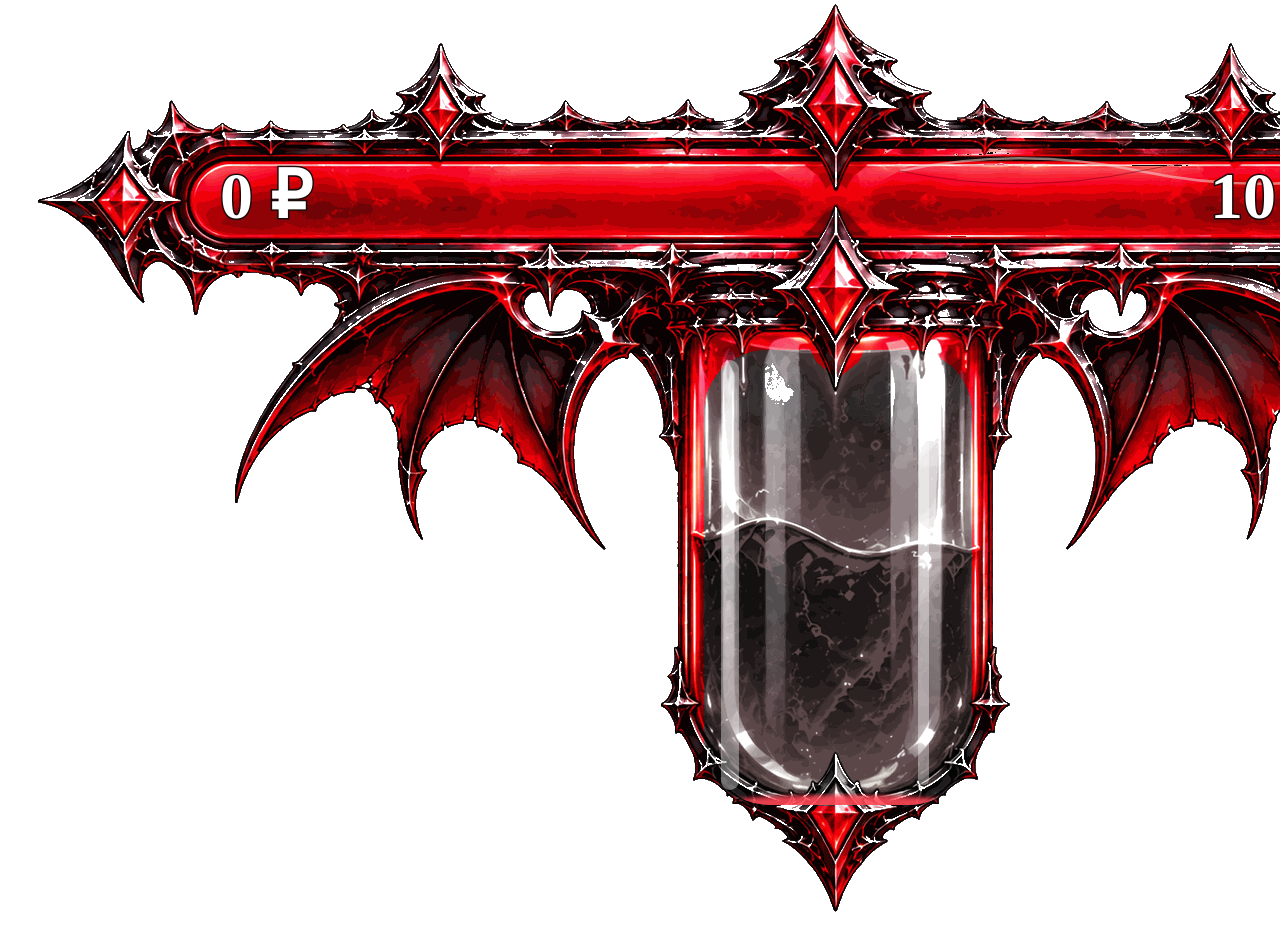
==== commit 6c7a4e00: "Fix main widget storage and restore values from setup OAuth flow" ====
--- a/index.html
+++ b/index.html
@@ -66,76 +66,110 @@
 <script src="config.js"></script>
 <script>
 (()=>{
+  'use strict';
   const CFG=window.VAMPIRE_CONFIG||{};
   const params=new URLSearchParams(location.search);
-  const hash=new URLSearchParams(location.hash.replace(/^#/,'').replace(/^\\?/,''));
+  const hash=new URLSearchParams((location.hash||'').startsWith('#')?location.hash.slice(1):(location.hash||''));
+
+  function readStore(key){
+    try{const value=window.localStorage.getItem(key);if(value!==null)return value;}catch(e){}
+    try{const value=window.sessionStorage.getItem(key);if(value!==null)return value;}catch(e){}
+    return null;
+  }
+  function writeStore(key,value){
+    let saved=false;
+    try{window.localStorage.setItem(key,String(value));if(window.localStorage.getItem(key)===String(value))saved=true;}catch(e){}
+    try{window.sessionStorage.setItem(key,String(value));if(window.sessionStorage.getItem(key)===String(value))saved=true;}catch(e){}
+    return saved;
+  }
+  function removeStore(key){
+    try{window.localStorage.removeItem(key);}catch(e){}
+    try{window.sessionStorage.removeItem(key);}catch(e){}
+  }
   const num=(value,fallback=0)=>{
     const n=Number(value);
     return Number.isFinite(n)?n:fallback;
   };
   const clamp=(n,min,max)=>Math.max(min,Math.min(max,n));
 
-  // OAuth implicit-flow callback returns to this same Browser Source origin.
+  // DonationAlerts returns both the access token and OAuth state in the URL hash.
+  let callbackState=null;
+  const stateText=hash.get('state');
+  if(stateText){
+    try{
+      const parsed=JSON.parse(stateText);
+      if(parsed&&parsed.version===1)callbackState=parsed;
+    }catch(e){}
+  }
   const returnedToken=hash.get('access_token');
-  if(returnedToken){
-    localStorage.setItem('vampire_access_token',returnedToken);
-    history.replaceState({},'',location.pathname+location.search);
+  if(returnedToken)writeStore('vampire_access_token',returnedToken);
+
+  if(callbackState){
+    if(Number.isFinite(Number(callbackState.current))&&Number(callbackState.current)>=0)
+      writeStore('vampire_current',Number(callbackState.current));
+    if(Number.isFinite(Number(callbackState.goal))&&Number(callbackState.goal)>0)
+      writeStore('vampire_goal',Number(callbackState.goal));
+    if(typeof callbackState.proxy==='string'&&callbackState.proxy.startsWith('https://'))
+      writeStore('vampire_proxy_url',callbackState.proxy);
+  }
+
+  if(returnedToken||callbackState){
+    try{history.replaceState({},'',location.pathname+location.search);}catch(e){}
   }
 
   let current=params.has('current')
     ? num(params.get('current'),0)
-    : num(localStorage.getItem('vampire_current'),0);
+    : num(readStore('vampire_current'),0);
   let goal=params.has('goal')
     ? num(params.get('goal'),10000)
-    : num(localStorage.getItem('vampire_goal'),10000);
+    : num(readStore('vampire_goal'),10000);
   if(current<0)current=0;
   if(goal<=0)goal=10000;
-
-  const token=localStorage.getItem('vampire_access_token')||'';
-  const proxy=(localStorage.getItem('vampire_proxy_url')||CFG.PROXY_URL||'').replace(/\\/$/,'');
+  if(params.has('current'))writeStore('vampire_current',current);
+  if(params.has('goal'))writeStore('vampire_goal',goal);
+
+  const token=readStore('vampire_access_token')||'';
+  let proxy=readStore('vampire_proxy_url')||callbackState?.proxy||CFG.PROXY_URL||'';
+  proxy=String(proxy).trim();
+  while(proxy.endsWith('/'))proxy=proxy.slice(0,-1);
   const API=proxy?proxy+'/api/v1':'';
   const WS='wss://centrifugo.donationalerts.com/connection/websocket';
 
   let socket=null;
   let reconnectTimer=null;
   let historyBusy=false;
-  let historyReady=localStorage.getItem('vampire_single_history_ready')==='1';
-  const seen=new Set((localStorage.getItem('vampire_single_seen')||'').split(',').filter(Boolean));
-
-  function currencySymbol(code){
-    return ({RUB:'₽',EUR:'€',USD:'$',GBP:'£',KZT:'₸',UAH:'₴',BYN:'Br',BRL:'R$',TRY:'₺'})[code]||'₽';
-  }
+  let historyReady=readStore('vampire_single_history_ready')==='1';
+  const seen=new Set((readStore('vampire_single_seen')||'').split(',').filter(Boolean));
 
   function render(){
     const percentage=goal>0?clamp(current/goal*100,0,100):0;
     const bottom=805,full=455;
     const top=Math.round(bottom-full*percentage/100);
     const fillHeight=Math.max(0,bottom-top);
-
     const texture=document.getElementById('tex');
     const tint=document.getElementById('tint');
     const surface=document.getElementById('surface');
     if(texture){texture.setAttribute('y',top);texture.setAttribute('height',fillHeight);}
     if(tint){tint.setAttribute('y',top);tint.setAttribute('height',fillHeight);}
     if(surface)surface.setAttribute('cy',top);
-
-    document.getElementById('sumCurrent').textContent=Math.round(current).toLocaleString('ru-RU')+' ₽';
-    document.getElementById('sumGoal').textContent=Math.round(goal).toLocaleString('ru-RU')+' ₽';
-
-    localStorage.setItem('vampire_current',String(current));
-    localStorage.setItem('vampire_goal',String(goal));
+    const currentNode=document.getElementById('sumCurrent');
+    const goalNode=document.getElementById('sumGoal');
+    if(currentNode)currentNode.textContent=Math.round(current).toLocaleString('ru-RU')+' ₽';
+    if(goalNode)goalNode.textContent=Math.round(goal).toLocaleString('ru-RU')+' ₽';
+    writeStore('vampire_current',current);
+    writeStore('vampire_goal',goal);
   }
 
   render();
 
   async function api(path,options={}){
-    if(!API)throw new Error('Worker proxy не настроен');
+    if(!API)throw new Error('Cloudflare Worker не настроен');
     const headers={...(options.headers||{}),Authorization:'Bearer '+token};
     if(options.method==='POST')headers['Content-Type']='application/json';
     const response=await fetch(API+path,{...options,headers});
-    const text=await response.text();
+    const responseText=await response.text();
     let data={};
-    try{data=JSON.parse(text)}catch{}
+    try{data=JSON.parse(responseText);}catch(e){}
     if(!response.ok)throw new Error(data.message||data.error||('HTTP '+response.status));
     return data;
   }
@@ -143,14 +177,14 @@
   function rememberDonation(id){
     if(id===undefined||id===null)return;
     seen.add(String(id));
-    localStorage.setItem('vampire_single_seen',[...seen].slice(-500).join(','));
+    writeStore('vampire_single_seen',[...seen].slice(-500).join(','));
   }
 
   function extractDonation(value,depth=0){
     if(!value||typeof value!=='object'||depth>8)return null;
-    if(Number.isFinite(Number(value.amount_in_user_currency??value.amount)) &&
-       (value.currency||value.currency_code||value.amount_in_user_currency!==undefined)){
-      return value;
+    if(value.amount_in_user_currency!==undefined||value.amount!==undefined){
+      const amount=num(value.amount_in_user_currency??value.amount,NaN);
+      if(Number.isFinite(amount)&&amount>0)return value;
     }
     if(Array.isArray(value)){
       for(const item of value){
@@ -169,14 +203,13 @@
   function applyGoal(payload){
     let node=payload;
     for(let i=0;i<8&&node&&typeof node==='object';i++){
-      if(node.goal && typeof node.goal==='object'){node=node.goal;continue;}
-      if(node.data && typeof node.data==='object'){node=node.data;continue;}
+      if(node.goal&&typeof node.goal==='object'){node=node.goal;continue;}
+      if(node.data&&typeof node.data==='object'){node=node.data;continue;}
       break;
     }
     const raised=num(node&&node.raised_amount,NaN);
     const target=num(node&&node.goal_amount,NaN);
     if(Number.isFinite(raised)&&Number.isFinite(target)&&target>0){
-      // An untouched zero goal does not erase the manually entered starting value.
       if(raised>0)current=raised;
       goal=target;
       render();
@@ -204,15 +237,13 @@
       if(!historyReady){
         donations.forEach(item=>rememberDonation(item.id));
         historyReady=true;
-        localStorage.setItem('vampire_single_history_ready','1');
+        writeStore('vampire_single_history_ready','1');
         return;
       }
-      // Oldest first, in case several donations arrived between checks.
       donations.sort((a,b)=>(Number(a.id)||0)-(Number(b.id)||0));
       for(const donation of donations){
-        if(donation&&donation.id!==undefined&&donation.id!==null&&!seen.has(String(donation.id))){
+        if(donation&&donation.id!==undefined&&donation.id!==null&&!seen.has(String(donation.id)))
           applyDonation(donation);
-        }
       }
     }catch(error){
       console.warn('Vampire Widget: history sync failed',error);
@@ -226,7 +257,8 @@
     try{
       const me=await api('/user/oauth');
       const user=me.data||me;
-      if(!user.id||!user.socket_connection_token)throw new Error('DonationAlerts не вернул данные подключения');
+      if(!user.id||!user.socket_connection_token)
+        throw new Error('DonationAlerts не вернул данные подключения');
 
       socket=new WebSocket(WS);
       socket.onopen=()=>{
@@ -234,8 +266,7 @@
       };
       socket.onmessage=async(event)=>{
         let message;
-        try{message=JSON.parse(event.data)}catch{return}
-
+        try{message=JSON.parse(event.data);}catch(e){return;}
         if(message.id===1&&message.result&&message.result.client){
           try{
             const subscribed=await api('/centrifuge/subscribe',{
@@ -254,17 +285,13 @@
                 }));
               }
             });
-          }catch(error){
-            console.warn('Vampire Widget: subscribe failed',error);
-          }
+          }catch(error){console.warn('Vampire Widget: subscribe failed',error);}
           return;
         }
-
         if(message.push){
           const channel=message.push.channel||'';
           const payload=message.push.pub&&message.push.pub.data!==undefined
-            ? message.push.pub.data
-            : (message.push.pub||{});
+            ?message.push.pub.data:(message.push.pub||{});
           if(channel.indexOf('$goals:goal_')===0)applyGoal(payload);
           if(channel.indexOf('$alerts:donation_')===0)applyDonation(payload);
         }
